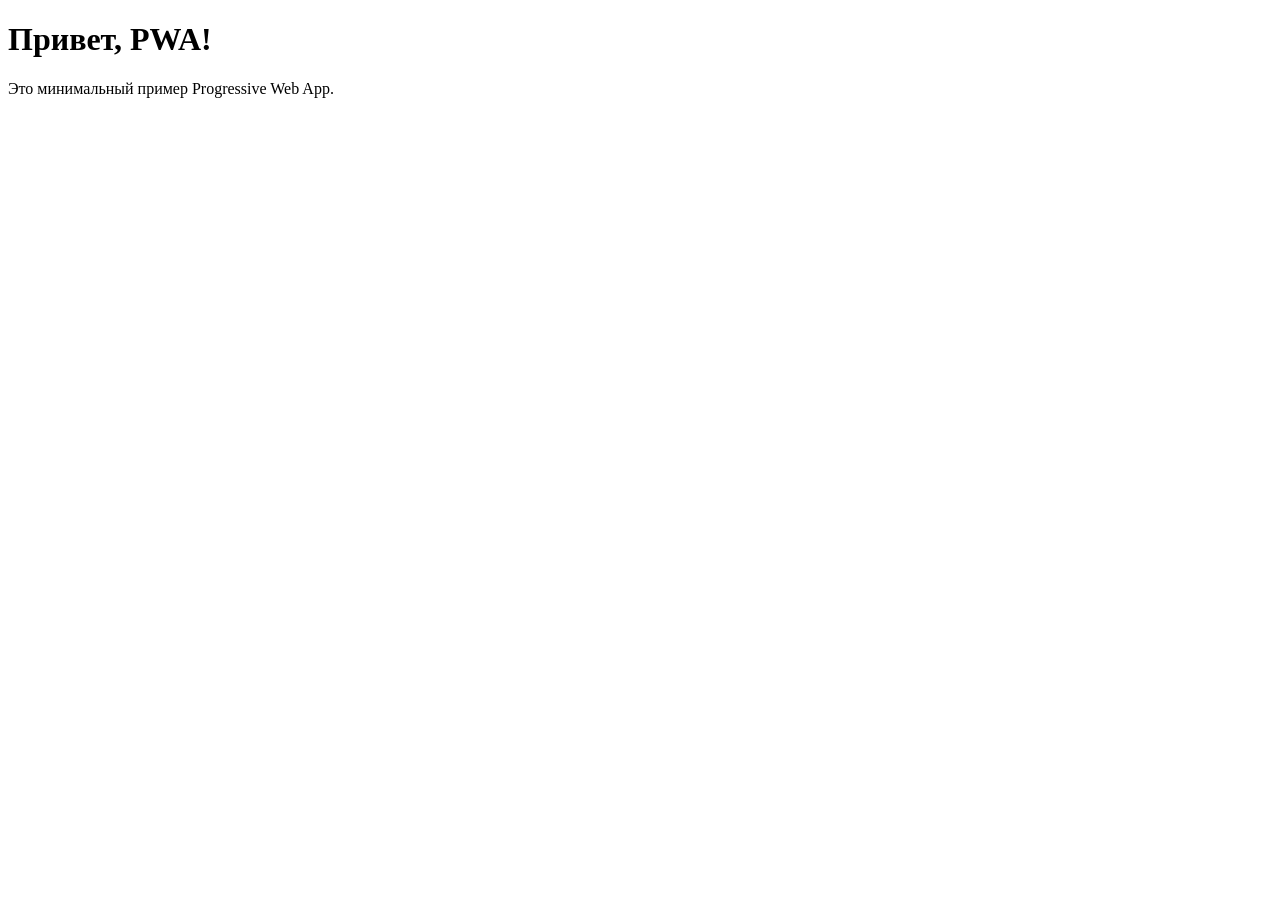
==== index.html @ 2d6e3ae4 "Create index.html" ====
<!DOCTYPE html>
<html lang="ru">
<head>
  <meta charset="UTF-8">
  <meta name="viewport" content="width=device-width,initial-scale=1.0">
  <title>Минимальный PWA</title>
  <link rel="manifest" href="manifest.json">
  <link rel="stylesheet" href="styles.css">
  <meta name="theme-color" content="#1976d2">
</head>
<body>
  <h1>Привет, PWA!</h1>
  <p>Это минимальный пример Progressive Web App.</p>
  <script>
    if ('serviceWorker' in navigator) {
      navigator.serviceWorker.register('./service-worker.js');
    }
  </script>
</body>
</html>
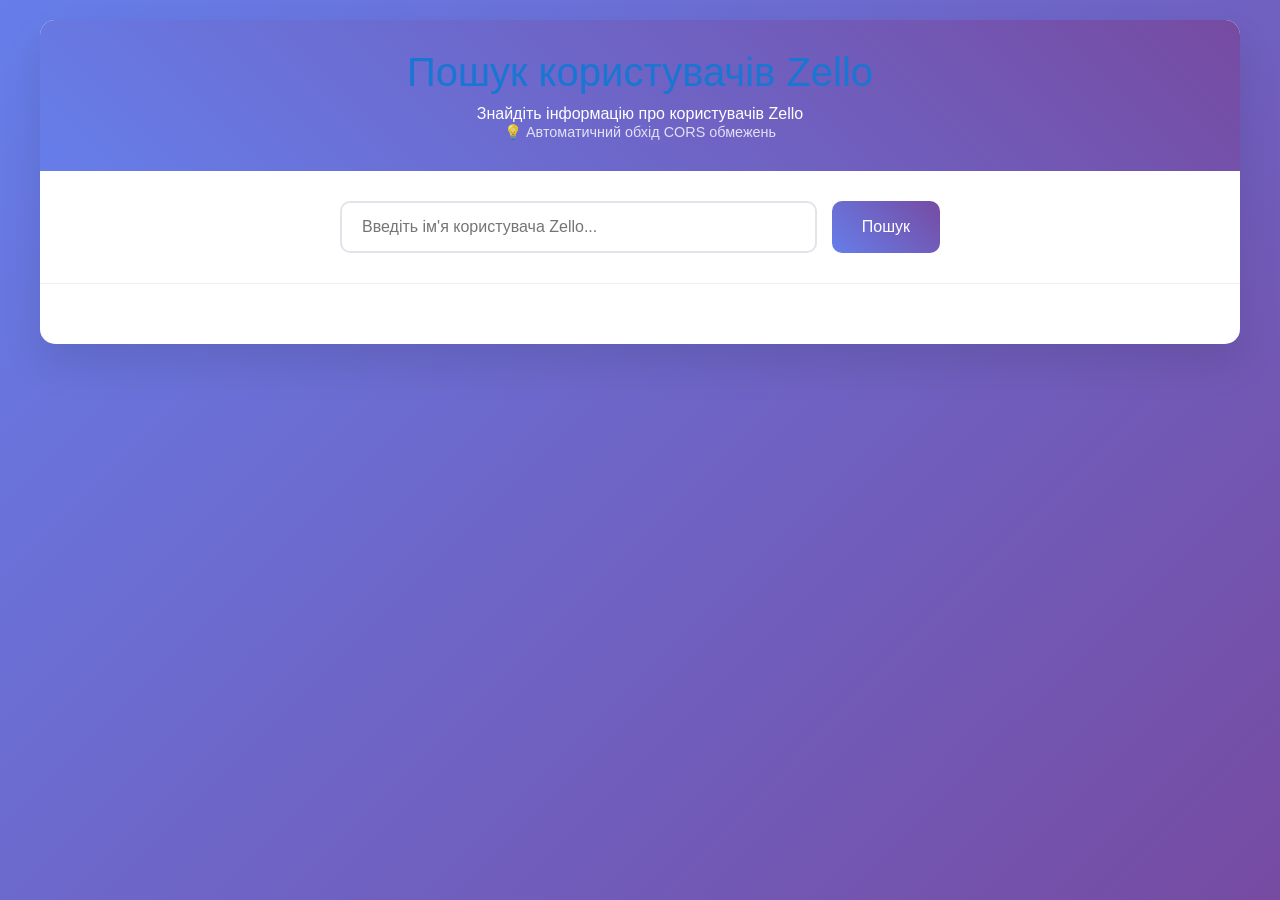
==== commit 380a7a6d: "Transform PWA into Zello User Search application - Replace basic PWA content with comprehensive Zell" ====
--- a/index.html
+++ b/index.html
@@ -7,14 +7,646 @@
   <link rel="manifest" href="manifest.json">
   <link rel="stylesheet" href="styles.css">
   <meta name="theme-color" content="#1976d2">
+    <style>
+      * {
+          margin: 0;
+          padding: 0;
+          box-sizing: border-box;
+      }
+      
+      body {
+          font-family: -apple-system, BlinkMacSystemFont, 'Segoe UI', Roboto, sans-serif;
+          background: linear-gradient(135deg, #667eea 0%, #764ba2 100%);
+          min-height: 100vh;
+          padding: 20px;
+      }
+      
+      .container {
+          max-width: 1200px;
+          margin: 0 auto;
+          background: white;
+          border-radius: 15px;
+          box-shadow: 0 20px 40px rgba(0,0,0,0.1);
+          overflow: hidden;
+      }
+      
+      .header {
+          background: linear-gradient(45deg, #667eea, #764ba2);
+          padding: 30px;
+          text-align: center;
+          color: white;
+      }
+      
+      .header h1 {
+          font-size: 2.5rem;
+          margin-bottom: 10px;
+          font-weight: 300;
+      }
+      
+      .search-section {
+          padding: 30px;
+          border-bottom: 1px solid #eee;
+      }
+      
+      .search-form {
+          display: flex;
+          gap: 15px;
+          max-width: 600px;
+          margin: 0 auto;
+      }
+      
+      .search-input {
+          flex: 1;
+          padding: 15px 20px;
+          border: 2px solid #e1e5e9;
+          border-radius: 10px;
+          font-size: 16px;
+          transition: all 0.3s ease;
+      }
+      
+      .search-input:focus {
+          outline: none;
+          border-color: #667eea;
+          box-shadow: 0 0 0 3px rgba(102, 126, 234, 0.1);
+      }
+      
+      .search-btn {
+          padding: 15px 30px;
+          background: linear-gradient(45deg, #667eea, #764ba2);
+          color: white;
+          border: none;
+          border-radius: 10px;
+          font-size: 16px;
+          cursor: pointer;
+          transition: transform 0.2s ease;
+      }
+      
+      .search-btn:hover {
+          transform: translateY(-2px);
+      }
+      
+      .search-btn:disabled {
+          opacity: 0.6;
+          cursor: not-allowed;
+          transform: none;
+      }
+      
+      .results-section {
+          padding: 30px;
+      }
+      
+      .loading {
+          text-align: center;
+          padding: 40px;
+          color: #666;
+          font-size: 18px;
+      }
+      
+      .error {
+          background: #fee;
+          border: 1px solid #fcc;
+          color: #c66;
+          padding: 15px;
+          border-radius: 10px;
+          margin-bottom: 20px;
+      }
+      
+      .results-table {
+          width: 100%;
+          border-collapse: collapse;
+          margin-top: 20px;
+          box-shadow: 0 5px 15px rgba(0,0,0,0.05);
+          border-radius: 10px;
+          overflow: hidden;
+      }
+      
+      .results-table th,
+      .results-table td {
+          padding: 15px 20px;
+          text-align: left;
+          border-bottom: 1px solid #eee;
+      }
+      
+      .results-table th {
+          background: linear-gradient(45deg, #667eea, #764ba2);
+          color: white;
+          font-weight: 500;
+          text-transform: uppercase;
+          font-size: 14px;
+          letter-spacing: 0.5px;
+      }
+      
+      .results-table tbody tr:hover {
+          background-color: #f8f9ff;
+      }
+      
+      .results-table td:first-child {
+          background-color: #f8f9fa;
+          font-weight: 500;
+          color: #495057;
+          vertical-align: top;
+          width: 200px;
+      }
+      
+      .results-table td:last-child {
+          vertical-align: top;
+      }
+      
+      .profile-image {
+          width: 100px;
+          height: 100px;
+          border-radius: 50%;
+          object-fit: cover;
+      }
+      
+      .results-table a {
+          color: #667eea;
+          text-decoration: none;
+      }
+      
+      .results-table a:hover {
+          text-decoration: underline;
+      }
+      
+      .no-results {
+          text-align: center;
+          padding: 40px;
+          color: #666;
+          font-size: 18px;
+      }
+      
+      @media (max-width: 768px) {
+          .search-form {
+              flex-direction: column;
+          }
+          
+          .results-table {
+              font-size: 14px;
+          }
+          
+          .results-table th,
+          .results-table td {
+              padding: 10px;
+          }
+          
+          .results-table td:first-child {
+              width: 120px;
+              font-size: 13px;
+          }
+      }
+  </style>
 </head>
 <body>
-  <h1>Привет, PWA!</h1>
-  <p>Это минимальный пример Progressive Web App.</p>
+  <!-- <h1>Привет, PWA!</h1>
+  <p>Это минимальный пример Progressive Web App.</p> -->
   <script>
     if ('serviceWorker' in navigator) {
       navigator.serviceWorker.register('./service-worker.js');
     }
   </script>
+  <div class="container">
+      <div class="header">
+          <h1>Пошук користувачів Zello</h1>
+          <p>Знайдіть інформацію про користувачів Zello</p>
+          <small style="opacity: 0.8; font-size: 0.9em;">
+              💡 Автоматичний обхід CORS обмежень
+          </small>
+      </div>
+      
+      <div class="search-section">
+          <form class="search-form" id="searchForm">
+              <input 
+                  type="text" 
+                  class="search-input" 
+                  id="searchInput" 
+                  placeholder="Введіть ім'я користувача Zello..."
+                  required
+              >
+              <button type="submit" class="search-btn" id="searchBtn">
+                  Пошук
+              </button>
+          </form>
+      </div>
+      
+      <div class="results-section">
+          <div id="loadingMessage" class="loading" style="display: none;">
+              <div>🔍 Пошук користувача...</div>
+          </div>
+          
+          <div id="errorMessage" class="error" style="display: none;"></div>
+          
+          <div id="resultsContainer" style="display: none;">
+              <table class="results-table">
+                  <thead>
+                      <tr>
+                          <th style="width: 200px;">Поле</th>
+                          <th>Значення</th>
+                      </tr>
+                  </thead>
+                  <tbody id="resultsBody">
+                  </tbody>
+              </table>
+          </div>
+          
+          <div id="noResults" class="no-results" style="display: none;">
+              <div>👤 Користувача не знайдено</div>
+              <p>Спробуйте інше ім'я користувача</p>
+          </div>
+      </div>
+  </div>
+
+  <script>
+      class ZelloUserSearch {
+          constructor() {
+              this.searchForm = document.getElementById('searchForm');
+              this.searchInput = document.getElementById('searchInput');
+              this.searchBtn = document.getElementById('searchBtn');
+              this.loadingMessage = document.getElementById('loadingMessage');
+              this.errorMessage = document.getElementById('errorMessage');
+              this.resultsContainer = document.getElementById('resultsContainer');
+              this.resultsBody = document.getElementById('resultsBody');
+              this.noResults = document.getElementById('noResults');
+              
+              this.init();
+          }
+          
+          init() {
+              this.searchForm.addEventListener('submit', (e) => {
+                  e.preventDefault();
+                  this.searchUser();
+              });
+              
+              this.searchInput.addEventListener('keypress', (e) => {
+                  if (e.key === 'Enter') {
+                      this.searchUser();
+                  }
+              });
+          }
+          
+          async searchUser() {
+              const name = this.searchInput.value.trim();
+              if (!name) return;
+              
+              this.showLoading();
+              
+              try {
+                  const profile = await this.fetchUserProfile(name);
+                  this.displayResults(profile);
+              } catch (error) {
+                  this.showError(error.message);
+              }
+          }
+          
+          async fetchUserProfile(name) {
+              const url = `https://zello.com/users/s?name=${encodeURIComponent(name)}`;
+              
+              // Список прокси-сервисов для обхода CORS
+              const proxies = [
+                  // null, // Пробуем сначала без прокси
+                  'https://corsproxy.io/?',
+                  'https://api.allorigins.win/get?url=',
+              ];
+              
+              for (let i = 0; i < proxies.length; i++) {
+                  try {
+                      let content;
+                      
+                      if (proxies[i] === null) {
+                          // Прямой запрос без прокси
+                          const response = await fetch(url);
+                          content = await response.text();
+                      } else if (proxies[i].includes('allorigins')) {
+                          // AllOrigins возвращает JSON с полем contents
+                          const proxyUrl = proxies[i] + encodeURIComponent(url);
+                          const response = await fetch(proxyUrl);
+                          const data = await response.json();
+                          content = data.contents;
+                      } else {
+                          // Другие прокси возвращают текст напрямую
+                          const proxyUrl = proxies[i] + url;
+                          const response = await fetch(proxyUrl);
+                          content = await response.text();
+                      }
+                      
+                      // Основная логика поиска Zello.userData (не изменяется)
+                      const re = /Zello\.userData\s*=\s*(\{[\s\S]*?\})\s*;/;
+                      const match = content.match(re);
+                      
+                      if (!match) {
+                          throw new Error("Zello.userData не знайдено");
+                      }
+
+                      const userData = JSON.parse(match[1]);
+                      const profile = userData.profile;
+                      console.log(JSON.stringify(profile, null, 4));
+                      
+                      if (!profile) {
+                          throw new Error("Профіль не знайдено в userData");
+                      }
+                      
+                      this.updateProfileWithTime(profile);
+                      return profile;
+                      
+                  } catch (error) {
+                      console.warn(`Спроба ${i + 1} не вдалася:`, error.message);
+                      
+                      // Если это последняя попытка, выбрасываем ошибку
+                      if (i === proxies.length - 1) {
+                          throw new Error(`Не вдалося отримати дані користувача: ${error.message}`);
+                      }
+                      
+                      // Иначе пробуем следующий прокси
+                      continue;
+                  }
+              }
+          }
+          
+          getTimeAgo(timestamp) {
+              const now = new Date();
+              const date = new Date(timestamp * 1000);
+              const diffMs = now - date;
+              
+              const diffSeconds = Math.floor(diffMs / 1000);
+              const diffMinutes = Math.floor(diffSeconds / 60);
+              const diffHours = Math.floor(diffMinutes / 60);
+              const diffDays = Math.floor(diffHours / 24);
+              const diffMonths = Math.floor(diffDays / 30);
+              const diffYears = Math.floor(diffDays / 365);
+              
+              if (diffYears > 0) {
+                  return `${diffYears} ${this.pluralize(diffYears, 'рік', 'роки', 'років')} тому`;
+              } else if (diffMonths > 0) {
+                  return `${diffMonths} ${this.pluralize(diffMonths, 'місяць', 'місяці', 'місяців')} тому`;
+              } else if (diffDays > 0) {
+                  return `${diffDays} ${this.pluralize(diffDays, 'день', 'дні', 'днів')} тому`;
+              } else if (diffHours > 0) {
+                  return `${diffHours} ${this.pluralize(diffHours, 'година', 'години', 'годин')} тому`;
+              } else if (diffMinutes > 0) {
+                  return `${diffMinutes} ${this.pluralize(diffMinutes, 'хвилину', 'хвилини', 'хвилин')} тому`;
+              } else {
+                  return 'Щойно';
+              }
+          }
+          
+          pluralize(number, one, two, five) {
+              const n = Math.abs(number) % 100;
+              const n1 = n % 10;
+              if (n > 10 && n < 20) return five;
+              if (n1 > 1 && n1 < 5) return two;
+              if (n1 === 1) return one;
+              return five;
+          }
+
+          makeLinksClickable(text) {
+              // Регулярное выражение для поиска URL
+              const urlRegex = /(https?:\/\/[^\s]+|www\.[^\s]+|[a-zA-Z0-9]([a-zA-Z0-9\-]{0,61}[a-zA-Z0-9])?(\.[a-zA-Z]{2,})+[^\s]*)/g;
+              
+              return text.replace(urlRegex, (url) => {
+                  // Добавляем https:// если протокол не указан
+                  let href = url;
+                  if (!url.startsWith('http://') && !url.startsWith('https://')) {
+                      href = 'https://' + url;
+                  }
+                  
+                  return `<a href="${href}" target="_blank" rel="noopener noreferrer" style="color: #667eea; text-decoration: underline;">${url}</a>`;
+              });
+          }
+
+          updateProfileWithTime(profile) {
+              // Форматируем время создания профиля
+              if (profile.created) {
+                  const created = new Date(profile.created * 1000);
+                  const timeAgo = this.getTimeAgo(profile.created);
+                  profile.created_formatted = `${created.toLocaleString('ru-RU')} <small style="color: #666; font-weight: normal;">(${timeAgo})</small>`;
+              }
+              
+              // Форматируем последние изменения (ts - timestamp)
+              if (profile.ts) {
+                  const lastUpdate = new Date(profile.ts * 1000);
+                  const timeAgo = this.getTimeAgo(profile.ts);
+                  profile.last_update_formatted = `${lastUpdate.toLocaleString('ru-RU')} <small style="color: #666; font-weight: normal;">(${timeAgo})</small>`;
+              }
+              
+              // Форматируем время изменения изображения (ti - time image)
+              if (profile.ti) {
+                  const imageUpdate = new Date(profile.ti * 1000);
+                  const timeAgo = this.getTimeAgo(profile.ti);
+                  profile.image_update_formatted = `${imageUpdate.toLocaleString('ru-RU')} <small style="color: #666; font-weight: normal;">(${timeAgo})</small>`;
+              }
+          }
+          
+          displayResults(profile) {
+              this.hideAllMessages();
+              
+              // Формируем полный URL для изображения
+              let imageUrl = '';
+              let hasRealPhoto = false;
+              
+              if (profile.picture) {
+                  // Добавляем https: если URL начинается с //
+                  imageUrl = profile.picture.startsWith('//') ? 'https:' + profile.picture : profile.picture;
+                  hasRealPhoto = true;
+              }
+              
+              // Создаем массив строк для таблицы
+              const rows = [];
+              
+              // Фото профиля
+              if (hasRealPhoto) {
+                  const imageClickHandler = `onclick="window.open('${imageUrl}', '_blank')" style="cursor: pointer;"`;
+                  rows.push(`
+                      <tr>
+                          <td><strong>Фото профілю</strong></td>
+                          <td>
+                              <img src="${imageUrl}" alt="Фото профілю" class="profile-image" 
+                                    title="Натисніть для збільшення"
+                                    ${imageClickHandler}>
+                              <div style="margin-top: 5px; font-size: 12px; color: #666;">
+                                  📷 Справжнє фото (натисніть для збільшення)
+                              </div>
+                          </td>
+                      </tr>
+                  `);
+              }
+              
+              // Имя пользователя (из поля user)
+              if (profile.user) {
+                  rows.push(`
+                      <tr>
+                          <td><strong>Ім'я користувача</strong></td>
+                          <td>${profile.user}</td>
+                      </tr>
+                  `);
+              }
+              
+              // Отображаемое имя (из поля name)
+              if (profile.name) {
+                  rows.push(`
+                      <tr>
+                          <td><strong>Відображуване ім'я</strong></td>
+                          <td>${profile.name}</td>
+                      </tr>
+                  `);
+              }
+              
+              // Полное имя пользователя с учетным именем (из поля user_uc)
+              if (profile.user_uc) {
+                  rows.push(`
+                      <tr>
+                          <td><strong>Повне ім'я (UC)</strong></td>
+                          <td>${profile.user_uc}</td>
+                      </tr>
+                  `);
+              }
+              
+              // ID (из поля key)
+              if (profile.key) {
+                  rows.push(`
+                      <tr>
+                          <td><strong>ID (ключ)</strong></td>
+                          <td>${profile.key}</td>
+                      </tr>
+                  `);
+              }
+              
+              // MongoDB ID
+              if (profile._id && profile._id.$id) {
+                  rows.push(`
+                      <tr>
+                          <td><strong>MongoDB ID</strong></td>
+                          <td><code style="font-size: 11px; background: #f5f5f5; padding: 2px 4px; border-radius: 3px;">${profile._id.$id}</code></td>
+                      </tr>
+                  `);
+              }
+              
+              // Дата создания
+              if (profile.created_formatted) {
+                  rows.push(`
+                      <tr>
+                          <td><strong>Дата створення</strong></td>
+                          <td>${profile.created_formatted}</td>
+                      </tr>
+                  `);
+              }
+              
+              // Последнее обновление профиля
+              if (profile.last_update_formatted) {
+                  rows.push(`
+                      <tr>
+                          <td><strong>Останнє оновлення</strong></td>
+                          <td>${profile.last_update_formatted}</td>
+                      </tr>
+                  `);
+              }
+              
+              // Последнее обновление изображения
+              if (profile.image_update_formatted) {
+                  rows.push(`
+                      <tr>
+                          <td><strong>Оновлення фото</strong></td>
+                          <td>${profile.image_update_formatted}</td>
+                      </tr>
+                  `);
+              }
+              
+              // Местоположение
+              if (profile.location) {
+                  rows.push(`
+                      <tr>
+                          <td><strong>Місцезнаходження</strong></td>
+                          <td>${profile.location}</td>
+                      </tr>
+                  `);
+              }
+              
+              // Описание (из поля about)
+              if (profile.about) {
+                  const aboutWithLinks = this.makeLinksClickable(profile.about);
+                  rows.push(`
+                      <tr>
+                          <td><strong>Про себе</strong></td>
+                          <td>${aboutWithLinks}</td>
+                      </tr>
+                  `);
+              }
+              
+              // Веб-сайт
+              if (profile.website) {
+                  const websiteUrl = profile.website.startsWith('http') ? profile.website : 'https://' + profile.website;
+                  rows.push(`
+                      <tr>
+                          <td><strong>Веб-сайт</strong></td>
+                          <td><a href="${websiteUrl}" target="_blank" rel="noopener">${profile.website}</a></td>
+                      </tr>
+                  `);
+              }
+              
+              // Языки
+              if (profile.languages && profile.languages.length > 0) {
+                  rows.push(`
+                      <tr>
+                          <td><strong>Мови</strong></td>
+                          <td>${profile.languages.join(', ')}</td>
+                      </tr>
+                  `);
+              }
+              
+              // Настройки приватности фото
+              if (profile.hasOwnProperty('hide_picture')) {
+                  rows.push(`
+                      <tr>
+                          <td><strong>Приховувати фото</strong></td>
+                          <td>${profile.hide_picture ? '🔒 Так' : '👁️ Ні'}</td>
+                      </tr>
+                  `);
+              }
+              
+              // Ссылка на профиль (используем user вместо ID)
+              if (profile.user) {
+                  const profileUrl = `https://zello.com/users/s?name=${encodeURIComponent(profile.user)}`;
+                  rows.push(`
+                      <tr>
+                          <td><strong>Посилання на профіль</strong></td>
+                          <td><a href="${profileUrl}" target="_blank" rel="noopener">Відкрити профіль</a></td>
+                      </tr>
+                  `);
+              }
+              
+              this.resultsBody.innerHTML = rows.join('');
+              this.resultsContainer.style.display = 'block';
+          }
+          
+          showLoading() {
+              this.hideAllMessages();
+              this.searchBtn.disabled = true;
+              this.searchBtn.textContent = 'Пошук...';
+              this.loadingMessage.style.display = 'block';
+          }
+          
+          showError(message) {
+              this.hideAllMessages();
+              this.errorMessage.textContent = message;
+              this.errorMessage.style.display = 'block';
+              this.resetButton();
+          }
+          
+          hideAllMessages() {
+              this.loadingMessage.style.display = 'none';
+              this.errorMessage.style.display = 'none';
+              this.resultsContainer.style.display = 'none';
+              this.noResults.style.display = 'none';
+          }
+          
+          resetButton() {
+              this.searchBtn.disabled = false;
+              this.searchBtn.textContent = 'Пошук';
+          }
+      }
+      
+      // Инициализация приложения
+      document.addEventListener('DOMContentLoaded', () => {
+          new ZelloUserSearch();
+      });
+  </script>
 </body>
 </html>
--- a/styles.css
+++ b/styles.css
@@ -0,0 +1,11 @@
+body {
+  font-family: sans-serif;
+  background: #f3f3f3;
+  color: #222;
+  margin: 0;
+  padding: 2em;
+  text-align: center;
+}
+h1 {
+  color: #1976d2;
+}
